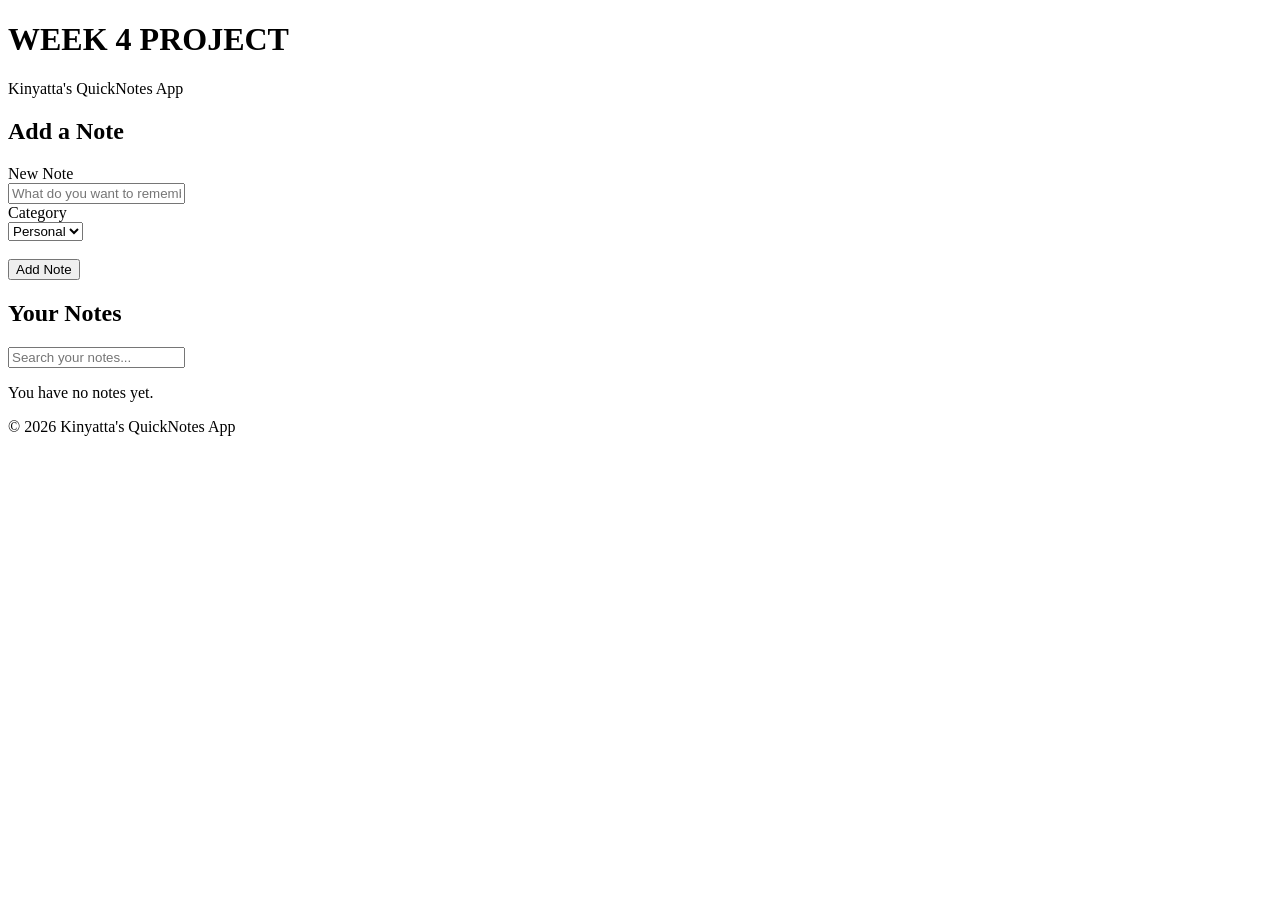
==== quicknotes-app/index.html @ 42220139 "Quicknotes app HTML" ====
<!DOCTYPE html>
<html lang="en">

<head>
    <meta charset="UTF-8">
    <meta name="viewport" content="width=device-width, initial-scale=1.0">

    <title>QuickNotes</title>

    <link rel="stylesheet" href="style.css">
    <script src="script.js" defer></script>
</head>

<body>

    <header>
        <h1>WEEK 4 PROJECT</h1>
        <p>Kinyatta's QuickNotes App</p>
    </header>

    <main>

        <!-- Section for adding a new note -->
        <section>
            <h2>Add a Note</h2>

            <form id="note-form">

                <label for="note-input">New Note</label><br>

                <input
                    type="text"
                    id="note-input"
                    name="note"
                    placeholder="What do you want to remember?"
                    required
                ><br>

                <label for="note-category">Category</label><br>

                <select id="note-category" name="category">
                    <option value="Personal">Personal</option>
                    <option value="Work">Work</option>
                    <option value="Study">Study</option>
                </select><br><br>

                <button type="submit">Add Note</button>

            </form>

            <p id="error-message"></p>
        </section>


        <!-- Section for displaying existing notes -->
        <section>
            <h2>Your Notes</h2>

            <input
                type="text"
                id="search-input"
                name="search"
                placeholder="Search your notes..."
            >

            <p id="note-count">You have no notes yet.</p>

            <ul id="notes-list"></ul>
        </section>

    </main>

    <footer>
        <p>&copy; 2026 Kinyatta's QuickNotes App</p>
    </footer>

</body>

</html>
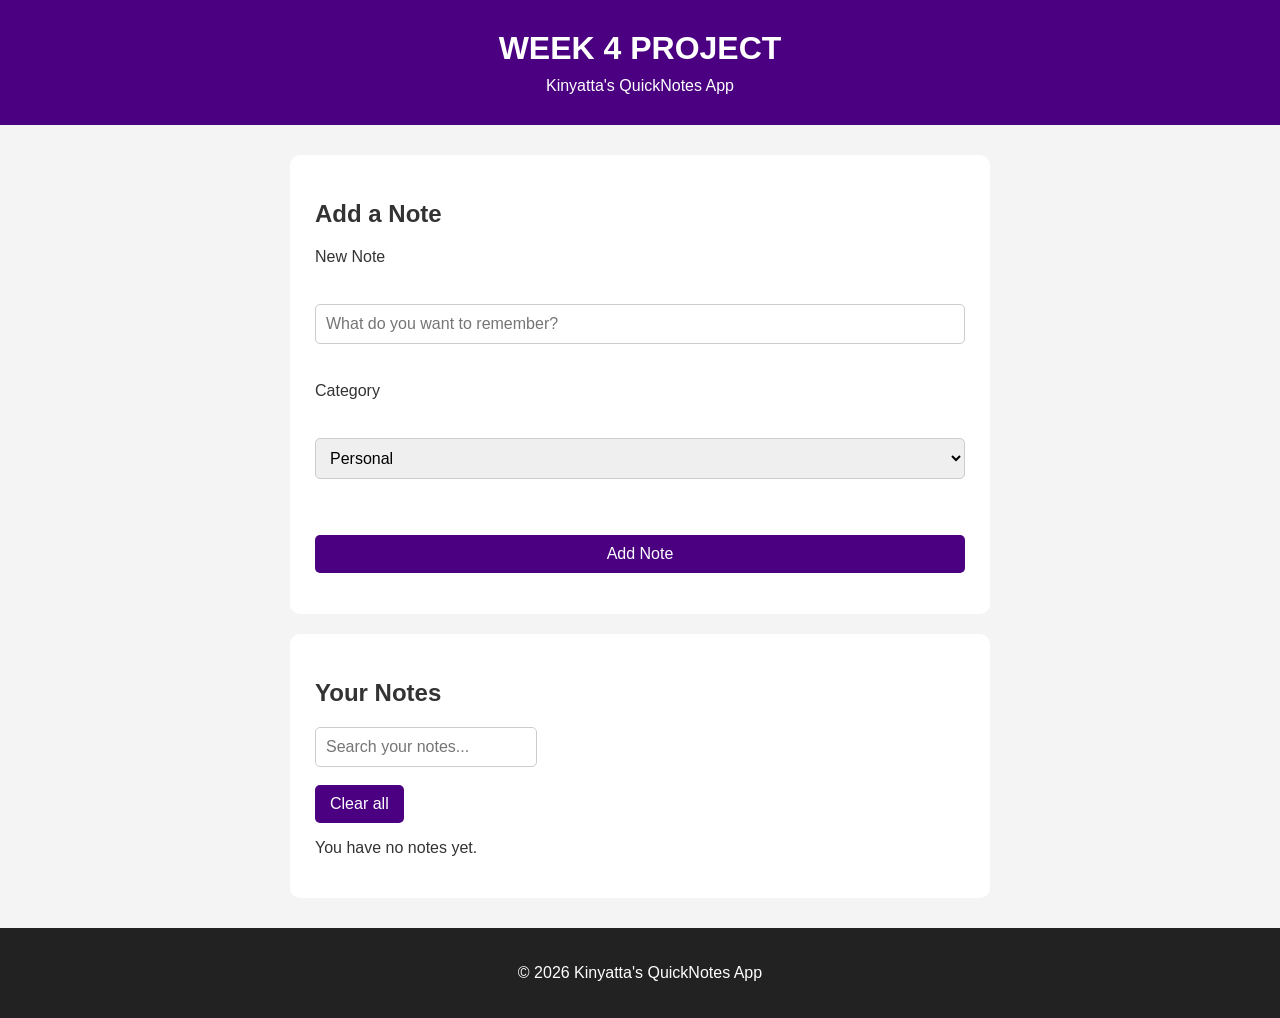
==== commit 26113688: "Added the clear all button" ====
--- a/quicknotes-app/index.html
+++ b/quicknotes-app/index.html
@@ -63,6 +63,10 @@
                 placeholder="Search your notes..."
             >
 
+            <br><br>
+
+            <button type="button" id="clear-all">Clear all</button>
+
             <p id="note-count">You have no notes yet.</p>
 
             <ul id="notes-list"></ul>
@@ -77,3 +81,4 @@
 </body>
 
 </html>
+
--- a/quicknotes-app/style.css
+++ b/quicknotes-app/style.css
@@ -0,0 +1,152 @@
+```css
+/* Reset box sizing */
+* {
+    box-sizing: border-box;
+}
+
+
+/* Body */
+body {
+    margin: 0;
+    font-family: Arial, sans-serif;
+    background-color: #f4f4f4;
+    color: #333;
+}
+
+
+/* Header */
+header {
+    background-color: #4b0082;
+    color: white;
+    text-align: center;
+    padding: 30px 20px;
+}
+
+header h1 {
+    margin: 0 0 10px;
+}
+
+header p {
+    margin: 0;
+}
+
+
+/* Main area */
+main {
+    max-width: 700px;
+    margin: 30px auto;
+    padding: 0 20px;
+}
+
+
+/* Sections */
+section {
+    background-color: white;
+    padding: 25px;
+    margin-bottom: 20px;
+    border-radius: 10px;
+}
+
+
+/* Form */
+#note-form {
+    display: flex;
+    flex-direction: column;
+    gap: 10px;
+}
+
+
+/* Input and select */
+input,
+select {
+    padding: 10px;
+    border: 1px solid #ccc;
+    border-radius: 5px;
+    font-size: 16px;
+}
+
+
+/* Button */
+button {
+    padding: 10px 15px;
+    border: none;
+    border-radius: 5px;
+    background-color: #4b0082;
+    color: white;
+    cursor: pointer;
+    font-size: 16px;
+}
+
+
+/* Button hover */
+button:hover {
+    background-color: #6a0dad;
+}
+
+
+/* Error message */
+#error-message {
+    color: red;
+    font-weight: bold;
+}
+
+
+/* Notes list */
+#notes-list {
+    list-style: none;
+    padding: 0;
+}
+
+
+/* Note cards */
+.note-card {
+    padding: 15px;
+    border: 1px solid #ccc;
+    border-radius: 8px;
+    margin-bottom: 15px;
+}
+
+
+/* Personal category */
+.category-personal {
+    border-left: 5px solid teal;
+}
+
+
+/* Work category */
+.category-work {
+    border-left: 5px solid darkred;
+}
+
+
+/* Study category */
+.category-study {
+    border-left: 5px solid blue;
+}
+
+
+/* Footer */
+footer {
+    text-align: center;
+    padding: 20px;
+    background-color: #222;
+    color: white;
+}
+
+
+/* Small screens */
+@media (max-width: 600px) {
+
+    #note-form {
+        flex-direction: column;
+    }
+
+    main {
+        padding: 0 10px;
+    }
+
+    section {
+        padding: 20px;
+    }
+}
+```
